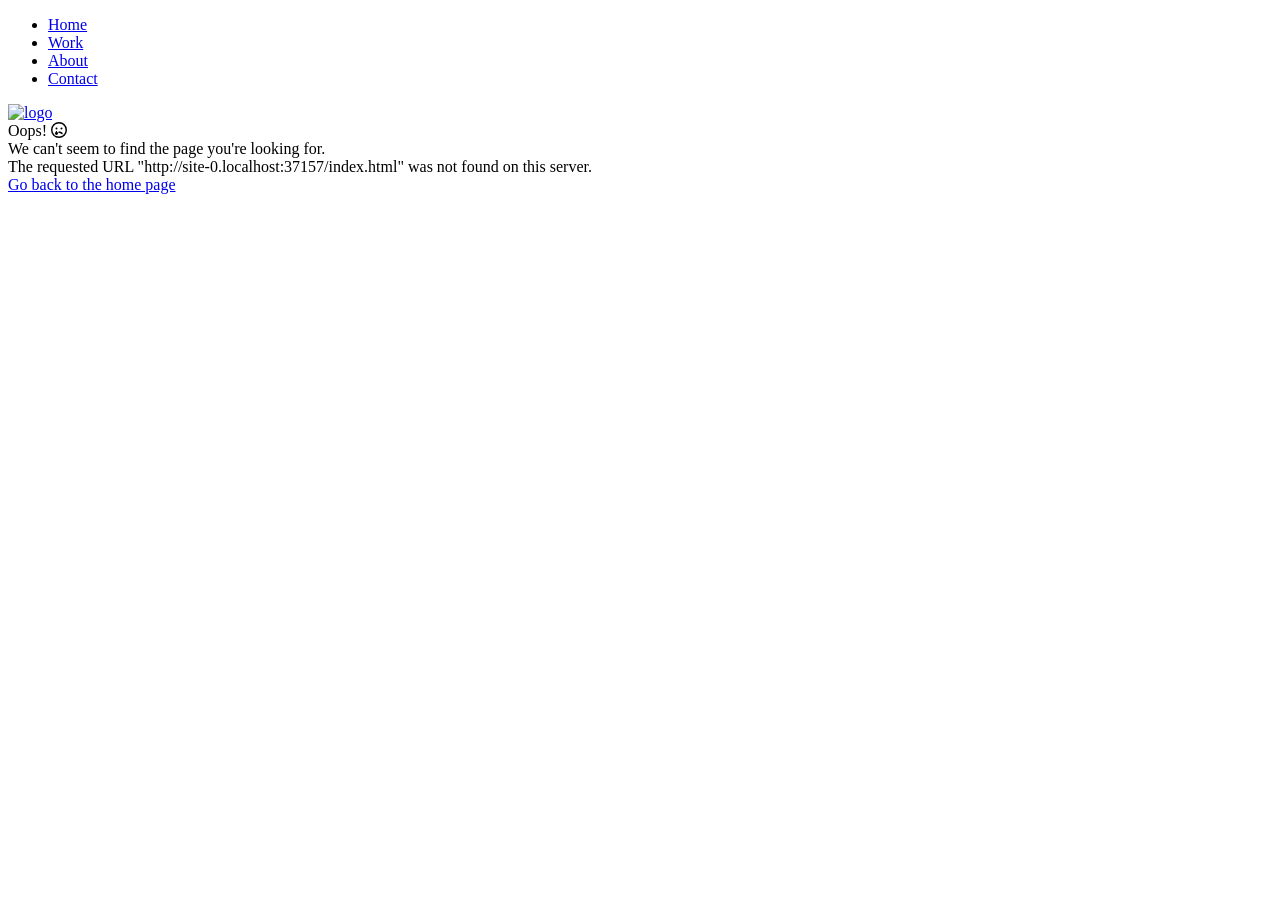
==== index.html @ 70f059c9 "Updates" ====
<!doctype html><html lang="en"><head><meta charset="utf-8"/><link rel="icon" href="/favicon.ico"/><meta name="viewport" content="width=device-width,initial-scale=1"/><meta name="theme-color" content="#000000"/><title>Reactfolio</title><script defer="defer" src="/static/js/main.b9826687.js"></script><link href="/static/css/main.fac03349.css" rel="stylesheet"></head><body><noscript>You need to enable JavaScript to run this app.</noscript><div id="root"></div></body></html>
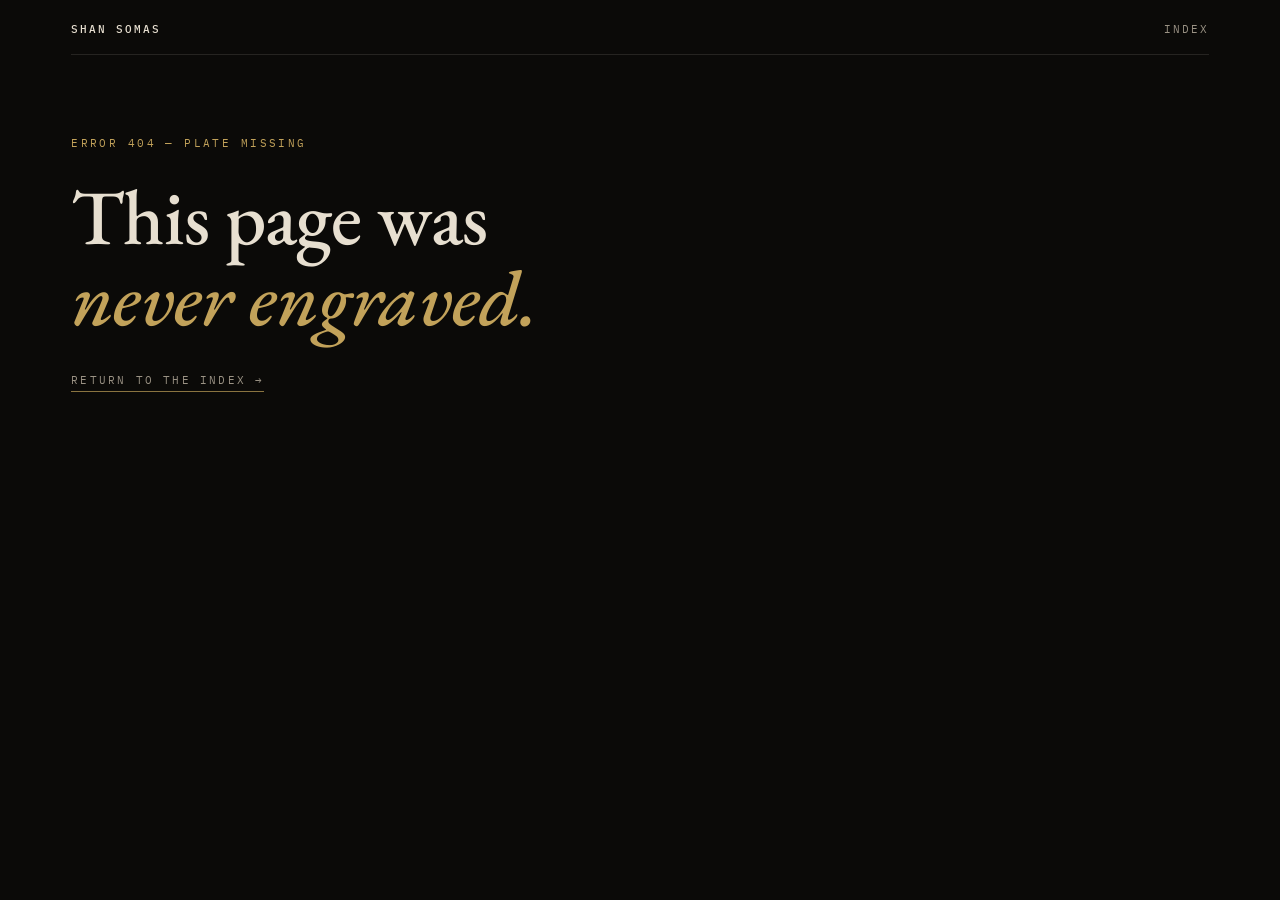
==== commit 657d9ca4: "Updates" ====
--- a/index.html
+++ b/index.html
@@ -1 +1 @@
-<!doctype html><html lang="en"><head><meta charset="utf-8"/><link rel="icon" href="/favicon.ico"/><meta name="viewport" content="width=device-width,initial-scale=1"/><meta name="theme-color" content="#000000"/><title>Reactfolio</title><script defer="defer" src="/static/js/main.b9826687.js"></script><link href="/static/css/main.fac03349.css" rel="stylesheet"></head><body><noscript>You need to enable JavaScript to run this app.</noscript><div id="root"></div></body></html>+<!doctype html><html lang="en"><head><meta charset="utf-8"/><link rel="icon" type="image/png" href="/favicon.png"/><link rel="apple-touch-icon" href="/favicon.png"/><meta name="viewport" content="width=device-width,initial-scale=1"/><meta name="theme-color" content="#0b0a08"/><link rel="preconnect" href="https://fonts.googleapis.com"/><link rel="preconnect" href="https://fonts.gstatic.com" crossorigin/><link href="https://fonts.googleapis.com/css2?family=EB+Garamond:ital,wght@0,400;0,500;0,600;1,400;1,500&family=IBM+Plex+Mono:wght@400;500&display=swap" rel="stylesheet"/><title>Shan Somas — Software Engineer</title><script defer="defer" src="/static/js/main.4b5cf3b3.js"></script><link href="/static/css/main.aa52d4a9.css" rel="stylesheet"></head><body><noscript>You need to enable JavaScript to run this app.</noscript><div id="root"></div></body></html>
--- a/static/css/main.aa52d4a9.css
+++ b/static/css/main.aa52d4a9.css
@@ -0,0 +1,2 @@
+@import url(https://fonts.googleapis.com/css2?family=Heebo:wght@300&family=Roboto:wght@500&display=swap);:root{--primary-color:#27272a;--secondary-color:#65656d;--tertiary-color:#acacb4;--quaternary-color:#e4e4e7;--link-color:#14b8a6;--primary-font:"Heebo",sans-serif;--secondary-font:"Roboto",sans-serif}body{-webkit-font-smoothing:antialiased;-moz-osx-font-smoothing:grayscale;font-family:var(--primary-font);margin:0}code{font-family:source-code-pro,Menlo,Monaco,Consolas,Courier New,monospace}:root{--hx-ground:#0b0a08;--hx-plane:#12110d;--hx-ink:#e7dfd0;--hx-ink2:#9a9284;--hx-muted:#6b6558;--hx-gold:#c2a25a;--hx-gold-dim:#8a7440;--hx-line:hsla(39,32%,86%,.12);--hx-line-soft:hsla(39,32%,86%,.07);--hx-serif:"EB Garamond","Iowan Old Style",Georgia,serif;--hx-mono:"IBM Plex Mono",ui-monospace,"SF Mono",Menlo,monospace}body.hx-body{background:#0b0a08;background:var(--hx-ground);margin:0;overflow-x:hidden}body.hx-body ::selection{background:#c2a25a;background:var(--hx-gold);color:#0b0a08;color:var(--hx-ground)}body.hx-body::-webkit-scrollbar{width:10px}body.hx-body::-webkit-scrollbar-track{background-color:#0b0a08;background-color:var(--hx-ground)}body.hx-body::-webkit-scrollbar-thumb{background-color:#2a2721;border-radius:5px}.hx-root{background:#0b0a08;background:var(--hx-ground);color:#e7dfd0;color:var(--hx-ink);font-family:IBM Plex Mono,ui-monospace,SF Mono,Menlo,monospace;font-family:var(--hx-mono);margin:0 auto;max-width:1240px;min-height:100vh;padding:0 clamp(20px,4vw,56px)}.hx-root,.hx-root *,.hx-root :after,.hx-root :before{box-sizing:border-box}.hx-root a{color:inherit;text-decoration:none}.hx-root a:focus-visible{outline:1px solid #c2a25a;outline:1px solid var(--hx-gold);outline-offset:4px}@media (prefers-reduced-motion:no-preference){html{scroll-behavior:smooth}}.hx-bar{align-items:baseline;border-bottom:1px solid hsla(39,32%,86%,.12);border-bottom:1px solid var(--hx-line);display:flex;font-size:11px;gap:16px;justify-content:space-between;letter-spacing:.18em;padding:22px 0 18px}.hx-bar-name{color:#e7dfd0;color:var(--hx-ink);font-weight:500}.hx-bar-coords{color:#6b6558;color:var(--hx-muted);letter-spacing:.12em}.hx-bar-nav{display:flex;gap:clamp(14px,2.5vw,32px)}.hx-bar-nav a{color:#9a9284;color:var(--hx-ink2);transition:color .18s}.hx-bar-nav a:hover{color:#c2a25a;color:var(--hx-gold)}@media (max-width:720px){.hx-bar-coords{display:none}.hx-bar{font-size:10px;letter-spacing:.13em}.hx-bar-nav{gap:12px}}.hx-hero{grid-gap:clamp(28px,5vw,72px);align-items:center;display:grid;gap:clamp(28px,5vw,72px);grid-template-columns:minmax(0,7fr) minmax(0,5fr);padding:clamp(48px,9vh,110px) 0 clamp(48px,8vh,96px)}@media (max-width:880px){.hx-hero{grid-template-columns:1fr}}.hx-eyebrow{color:#c2a25a;color:var(--hx-gold);font-size:11px;letter-spacing:.22em;margin:0 0 26px}.hx-display{text-wrap:balance;color:#e7dfd0;color:var(--hx-ink);font-family:EB Garamond,Iowan Old Style,Georgia,serif;font-family:var(--hx-serif);font-size:clamp(42px,6.2vw,78px);font-weight:500;letter-spacing:-.01em;line-height:1.04;margin:0}.hx-display em{color:#c2a25a;color:var(--hx-gold);font-style:italic;font-weight:500}.hx-hero-sub{color:#9a9284;color:var(--hx-ink2);font-size:13px;line-height:1.85;margin:30px 0 0;max-width:46ch}.hx-hero-foot{color:#6b6558;color:var(--hx-muted);display:flex;flex-wrap:wrap;font-size:10px;gap:10px 16px;justify-content:space-between;letter-spacing:.2em;margin-top:clamp(36px,6vh,64px)}.hx-plate{margin:0}.hx-plate-frame{background:#12110d;background:var(--hx-plane);border:1px solid hsla(39,32%,86%,.12);border:1px solid var(--hx-line);padding:14px;position:relative}.hx-tick{border:0 solid #c2a25a;border:0 solid var(--hx-gold);height:14px;position:absolute;width:14px}.hx-tick-tl{border-left-width:2px;border-top-width:2px;left:-1px;top:-1px}.hx-tick-tr{border-right-width:2px;border-top-width:2px;right:-1px;top:-1px}.hx-tick-bl{border-bottom-width:2px;border-left-width:2px;bottom:-1px;left:-1px}.hx-tick-br{border-bottom-width:2px;border-right-width:2px;bottom:-1px;right:-1px}.hx-plate-canvas{aspect-ratio:2304/2408;background:#12110d;background:var(--hx-plane);display:block;height:auto;image-rendering:pixelated;opacity:0;transition:opacity .9s ease;width:100%}.hx-plate-canvas.hx-plate-ready{opacity:1}@media (prefers-reduced-motion:reduce){.hx-plate-canvas{transition:none}}.hx-plate-caption{color:#6b6558;color:var(--hx-muted);display:flex;font-size:9.5px;gap:12px;justify-content:space-between;letter-spacing:.18em;margin-top:10px}.hx-section{padding:clamp(40px,7vh,80px) 0}.hx-reveal{opacity:1}@media (prefers-reduced-motion:no-preference){.hx-reveal{opacity:0;-webkit-transform:translateY(18px);transform:translateY(18px);transition:opacity .7s ease,-webkit-transform .7s ease;transition:opacity .7s ease,transform .7s ease;transition:opacity .7s ease,transform .7s ease,-webkit-transform .7s ease}.hx-reveal.hx-in{opacity:1;-webkit-transform:none;transform:none}}.hx-sec-head{align-items:baseline;border-bottom:1px solid hsla(39,32%,86%,.12);border-bottom:1px solid var(--hx-line);display:flex;font-size:11px;gap:18px;letter-spacing:.2em;padding-bottom:14px}.hx-sec-num{color:#c2a25a;color:var(--hx-gold)}.hx-sec-title{color:#e7dfd0;color:var(--hx-ink);font-weight:500}.hx-sec-note{color:#6b6558;color:var(--hx-muted);letter-spacing:.14em;margin-left:auto;text-align:right}@media (max-width:640px){.hx-sec-note{display:none}}.hx-work-row>*{min-width:0}.hx-work-row{grid-gap:clamp(14px,2.5vw,32px);align-items:center;border-bottom:1px solid hsla(39,32%,86%,.07);border-bottom:1px solid var(--hx-line-soft);border-left:2px solid transparent;display:grid;gap:clamp(14px,2.5vw,32px);grid-template-columns:88px minmax(0,4fr) minmax(0,5fr) auto;padding:26px 10px 26px 14px;transition:border-color .18s,background .18s}.hx-work-row:hover{background:#12110d;background:var(--hx-plane);border-left-color:#c2a25a;border-left-color:var(--hx-gold)}.hx-work-logo{align-items:center;background:#050504;border:1px solid hsla(39,32%,86%,.07);border:1px solid var(--hx-line-soft);display:flex;height:46px;justify-content:center;width:88px}.hx-work-logo img{-webkit-filter:grayscale(1) invert(1) brightness(1.5) contrast(1.05);filter:grayscale(1) invert(1) brightness(1.5) contrast(1.05);height:22px;max-width:72px;mix-blend-mode:screen;object-fit:contain;opacity:.9;width:auto}.hx-work-company{align-items:center;color:#e7dfd0;color:var(--hx-ink);display:flex;font-family:EB Garamond,Iowan Old Style,Georgia,serif;font-family:var(--hx-serif);font-size:21px;gap:10px}.hx-work-role{display:block;font-size:10.5px;letter-spacing:.14em;margin-top:5px;text-transform:uppercase}.hx-work-blurb,.hx-work-role{color:#9a9284;color:var(--hx-ink2)}.hx-work-blurb{font-size:12px;line-height:1.7}.hx-work-dur{color:#6b6558;color:var(--hx-muted);font-size:10.5px;letter-spacing:.16em;white-space:nowrap}.hx-chip{border:1px solid #8a7440;border:1px solid var(--hx-gold-dim);color:#c2a25a;color:var(--hx-gold);font-family:IBM Plex Mono,ui-monospace,SF Mono,Menlo,monospace;font-family:var(--hx-mono);font-size:8.5px;letter-spacing:.18em;padding:3px 7px;white-space:nowrap}.hx-work-edu{color:#6b6558;color:var(--hx-muted);display:flex;font-size:10px;gap:16px;justify-content:space-between;letter-spacing:.18em;padding:18px 10px 4px 14px}@media (max-width:880px){.hx-work-row{grid-template-areas:"logo dur" "main main" "blurb blurb";grid-template-columns:1fr auto;padding:22px 8px;row-gap:12px}.hx-work-logo{grid-area:logo}.hx-work-dur{grid-area:dur}.hx-work-main{grid-area:main}.hx-work-blurb{grid-area:blurb}.hx-work-edu{flex-direction:column;gap:6px}}.hx-product{grid-gap:clamp(24px,4vw,56px);align-items:center;background:#12110d;background:var(--hx-plane);border:1px solid hsla(39,32%,86%,.12);border:1px solid var(--hx-line);display:grid;gap:clamp(24px,4vw,56px);grid-template-columns:minmax(0,6fr) minmax(0,5fr);margin-top:36px;padding:clamp(24px,3.5vw,44px);position:relative;transition:border-color .2s}.hx-product:hover{border-color:#8a7440;border-color:var(--hx-gold-dim)}@media (max-width:880px){.hx-product{grid-template-columns:1fr}}.hx-chip-live{display:inline-block;margin:0 0 18px}.hx-product-title{color:#e7dfd0;color:var(--hx-ink);font-family:EB Garamond,Iowan Old Style,Georgia,serif;font-family:var(--hx-serif);font-size:clamp(34px,4.5vw,52px);font-weight:500;line-height:1.05;margin:0}.hx-product-title em{color:#c2a25a;color:var(--hx-gold)}.hx-product-desc{color:#9a9284;color:var(--hx-ink2);font-size:12.5px;line-height:1.85;margin:20px 0 26px;max-width:52ch}.hx-product-cta{border-bottom:1px solid #8a7440;border-bottom:1px solid var(--hx-gold-dim);color:#c2a25a;color:var(--hx-gold);font-size:11px;letter-spacing:.2em;padding-bottom:4px;transition:letter-spacing .25s}.hx-product:hover .hx-product-cta{letter-spacing:.26em}.hx-product-fig svg{border:1px solid hsla(39,32%,86%,.07);border:1px solid var(--hx-line-soft);display:block;height:auto;width:100%}.hx-product-figcap{display:flex;font-size:9.5px;gap:12px;justify-content:space-between;letter-spacing:.18em;margin-top:10px}.hx-more,.hx-product-figcap{color:#6b6558;color:var(--hx-muted)}.hx-more{font-size:10px;letter-spacing:.2em;margin:26px 2px 0}.hx-contact-line{color:#e7dfd0;color:var(--hx-ink);font-family:EB Garamond,Iowan Old Style,Georgia,serif;font-family:var(--hx-serif);font-size:clamp(44px,7vw,84px);font-weight:500;margin:44px 0 36px}.hx-contact-line em{color:#c2a25a;color:var(--hx-gold)}.hx-contact a{align-items:baseline;border-bottom:1px solid hsla(39,32%,86%,.07);border-bottom:1px solid var(--hx-line-soft);border-left:2px solid transparent;display:flex;font-size:12px;gap:16px;justify-content:space-between;letter-spacing:.1em;padding:17px 10px 17px 14px;transition:border-color .18s,background .18s}.hx-contact a:hover{background:#12110d;background:var(--hx-plane);border-left-color:#c2a25a;border-left-color:var(--hx-gold)}.hx-contact a span:first-child{color:#6b6558;color:var(--hx-muted);font-size:10px;letter-spacing:.2em}.hx-contact a span:last-child{color:#e7dfd0;color:var(--hx-ink)}.hx-contact a span{min-width:0}@media (max-width:600px){.hx-contact a{align-items:flex-start;flex-direction:column;gap:6px}.hx-contact a span:last-child{word-break:break-word}}.hx-footer{border-top:1px solid hsla(39,32%,86%,.12);border-top:1px solid var(--hx-line);color:#6b6558;color:var(--hx-muted);display:flex;flex-wrap:wrap;font-size:9.5px;gap:10px 24px;justify-content:space-between;letter-spacing:.18em;margin-top:30px;padding:26px 0 34px}@media (max-width:640px){.hx-footer{font-size:9px;letter-spacing:.12em}.hx-footer span:nth-child(2),.hx-hero-foot span:last-child{display:none}}::-webkit-scrollbar{width:10px}::-webkit-scrollbar-track{background-color:#f1f1f1}::-webkit-scrollbar-thumb{background-color:#383636;border-radius:5px}::-webkit-scrollbar-thumb:hover{background-color:#000}.page-content{background-color:#fff;position:relative}.page-content:before{left:0;z-index:1}.page-content:after{right:0;z-index:1}.content-wrapper{margin:0 auto;max-width:1000px}.title{color:var(--primary-color);font-family:var(--secondary-font);font-size:45px;font-weight:700;width:70%}.subtitle{color:var(--secondary-color);font-size:16px;line-height:28px;margin-top:25px;padding-top:10px}.page-footer{position:block}.page-footer:before{border-top:2px solid var(--tertiary-color);content:"";left:0;position:absolute;right:0}@media (max-width:1270px){.page-content:after,.page-content:before{width:5%}.content-wrapper{max-width:90%;padding-left:10%;padding-right:10%}}@media (max-width:1024px){.page-content:after,.page-content:before{width:calc(50% - 475px)}.content-wrapper{max-width:980px}}@media (max-width:800px){.content-wrapper{margin:0 auto;max-width:90%;padding:0 10px}.page-content:after,.page-content:before{display:none}.subtitle,.title{width:100%}}
+/*# sourceMappingURL=main.aa52d4a9.css.map*/
